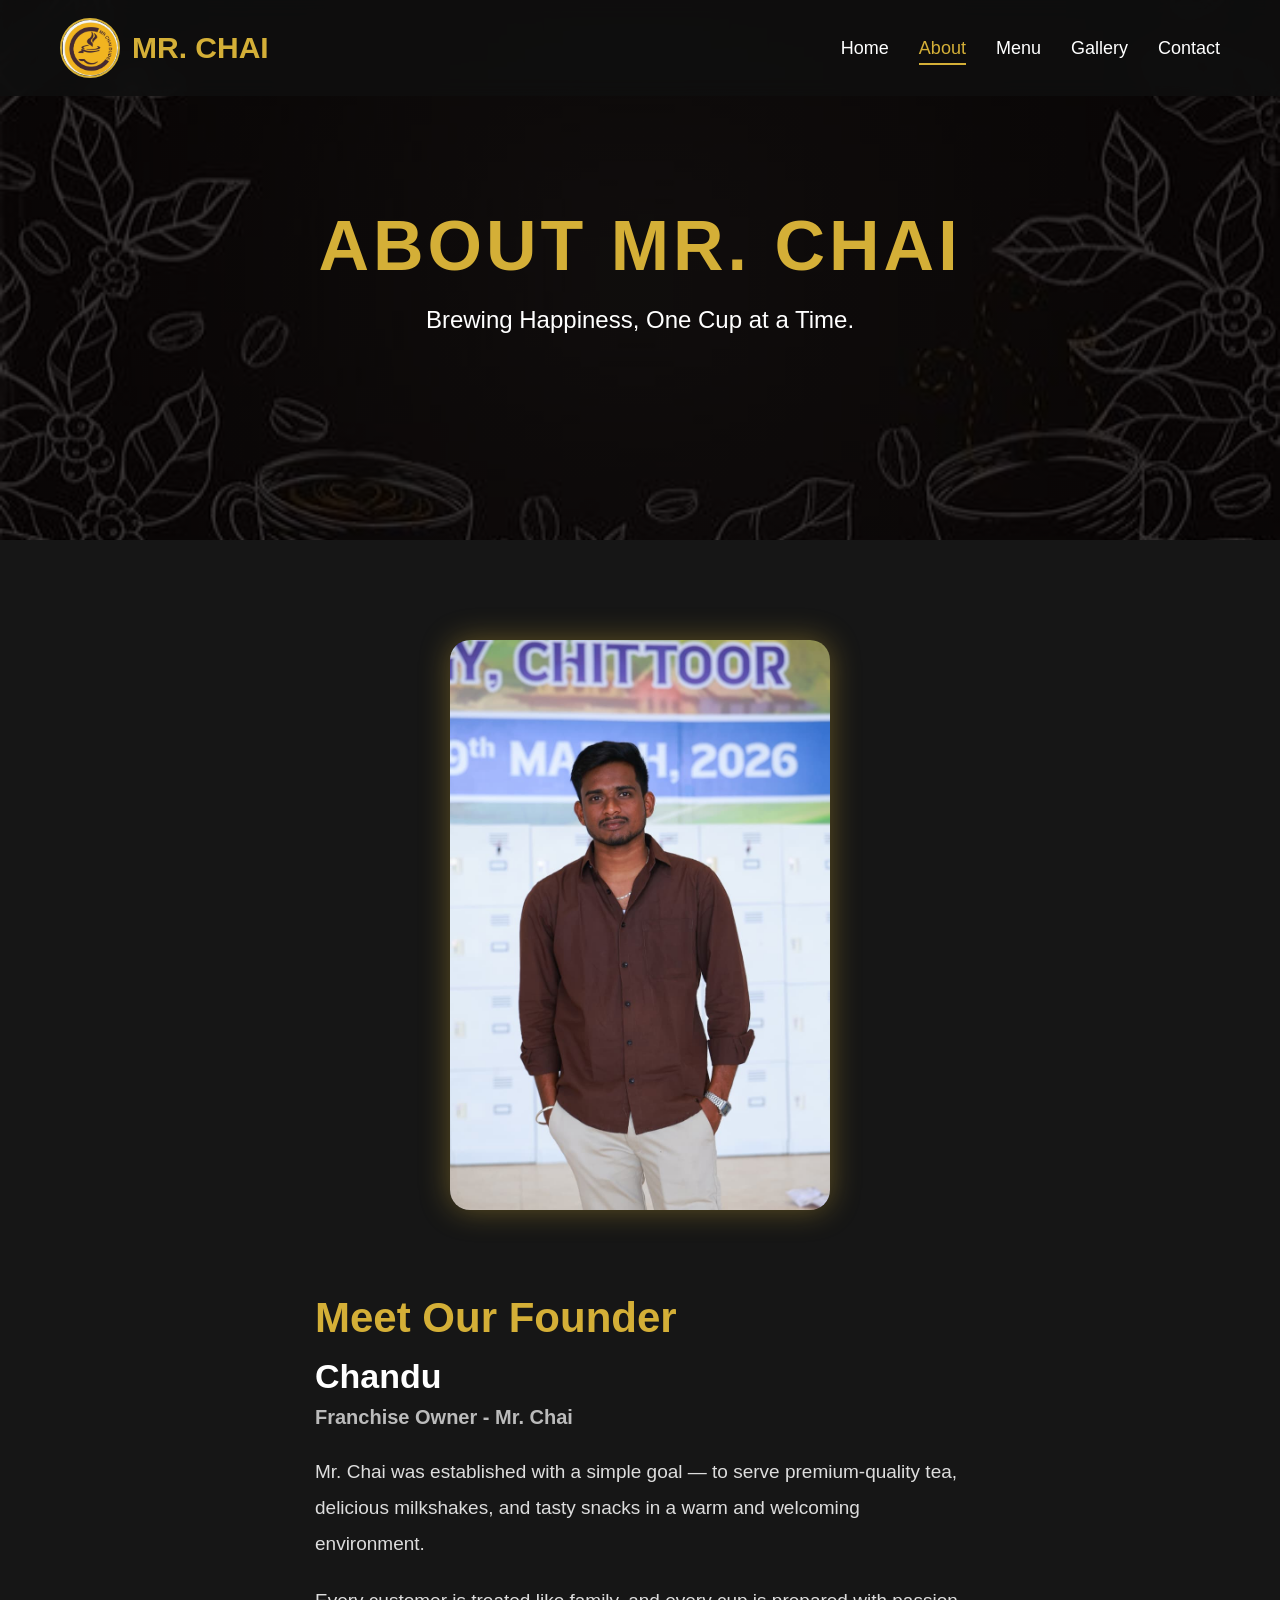
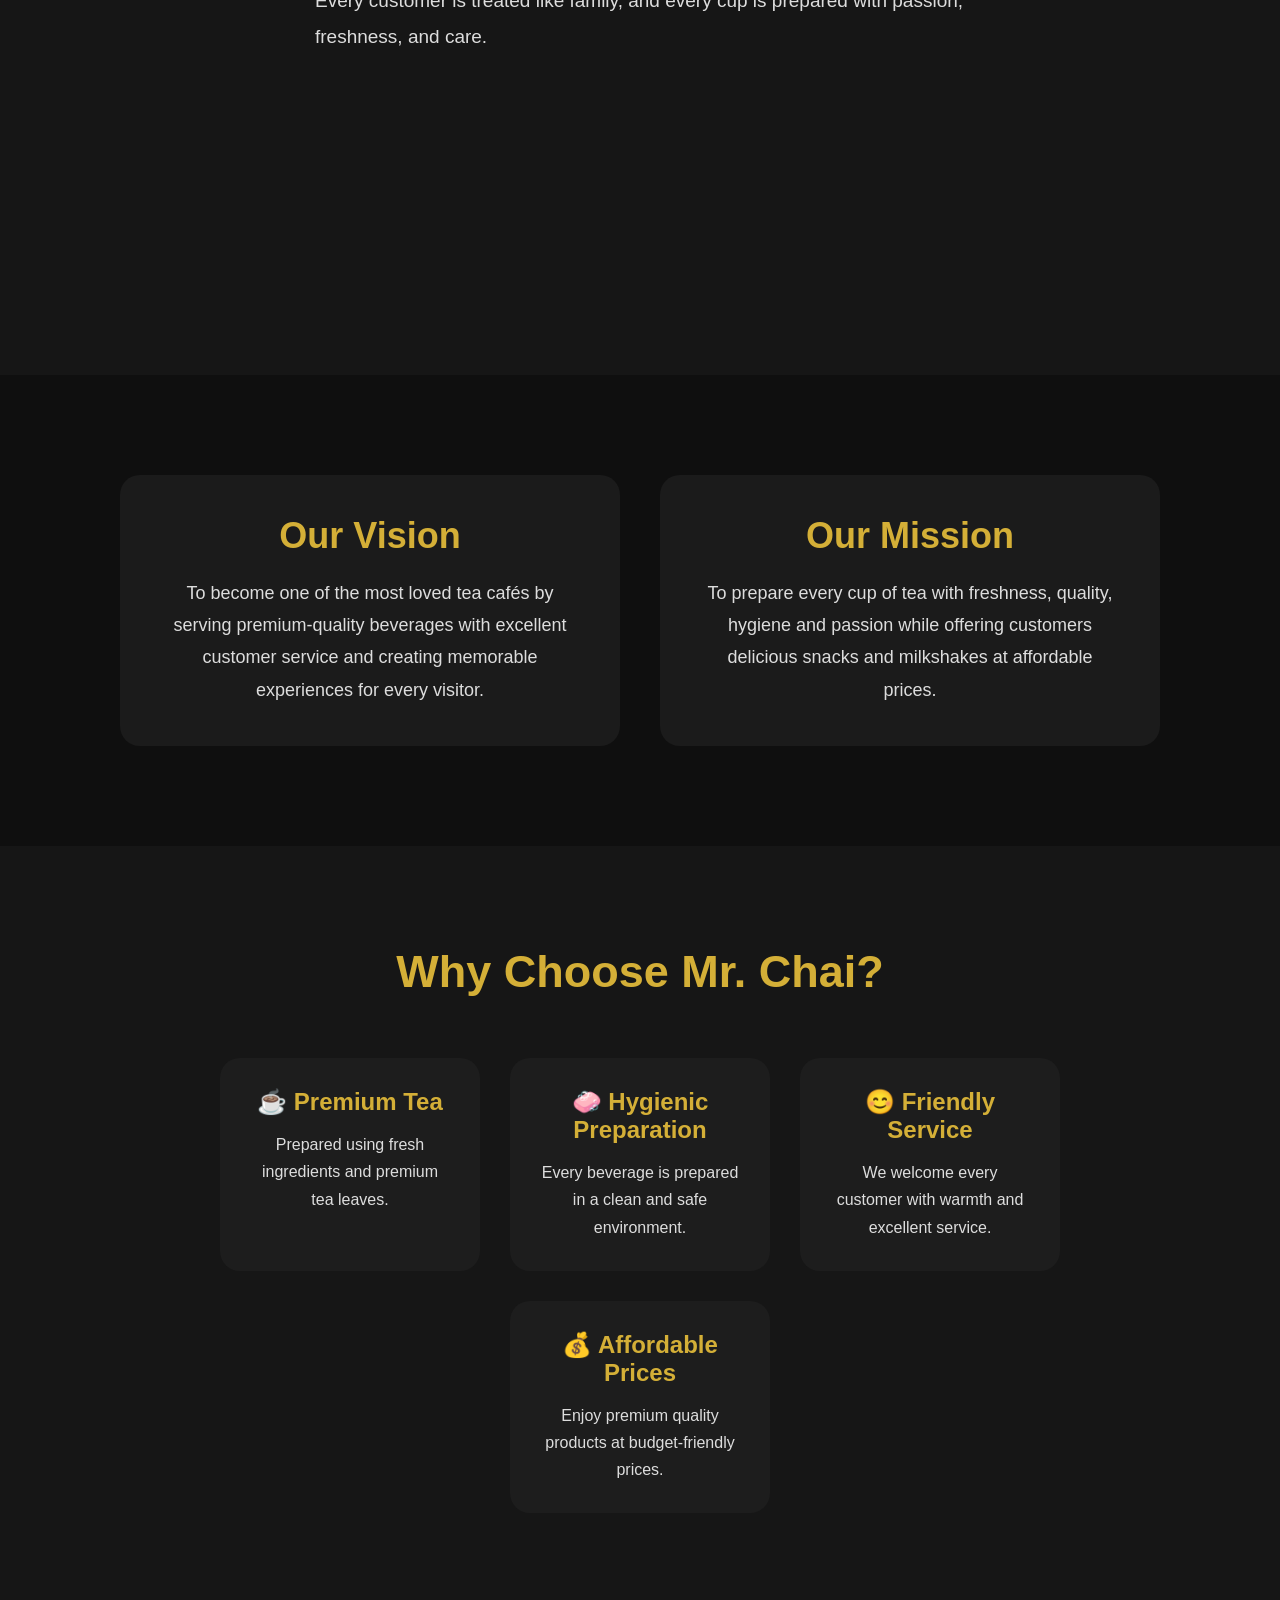
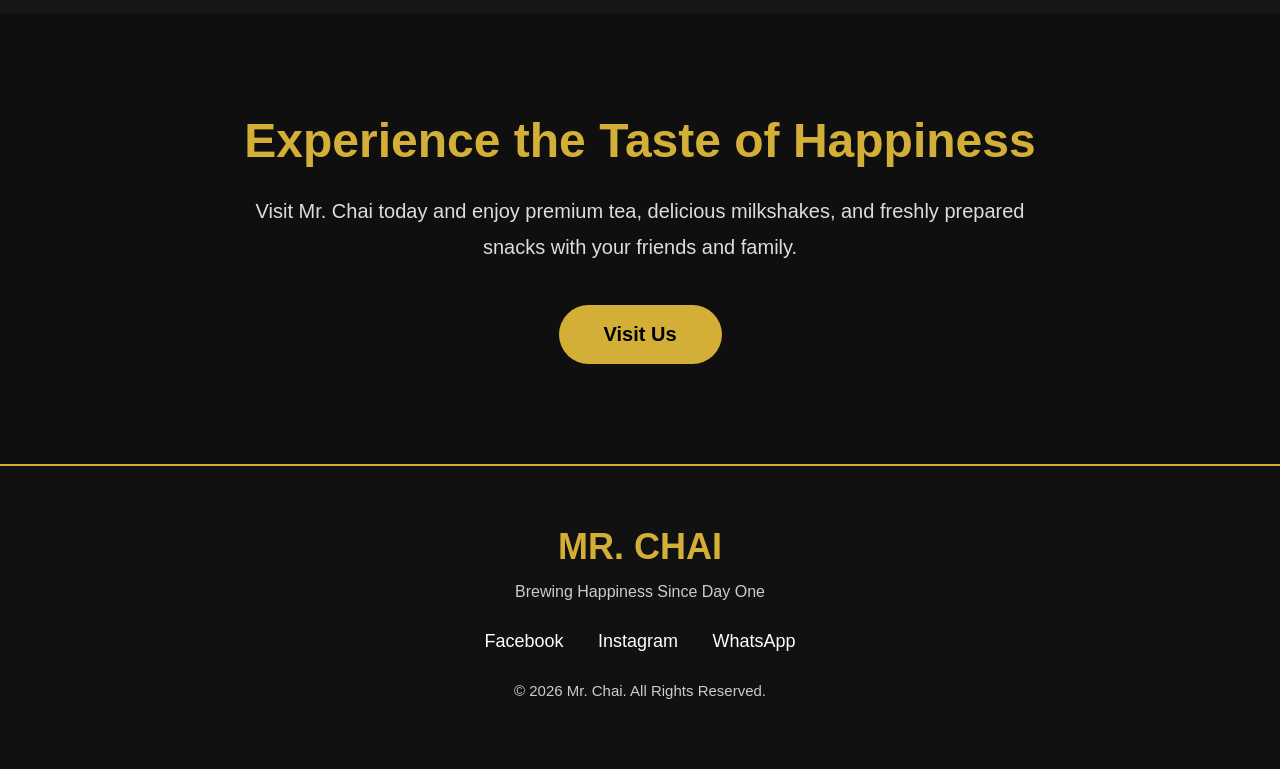
==== about.html @ c076af3a "Updated Mr Chai website" ====
<!DOCTYPE html>
<html lang="en">

<head>

    <!-- ================= META INFORMATION ================= -->

    <meta charset="UTF-8">
    <meta name="viewport" content="width=device-width, initial-scale=1.0">

    <!-- ================= TITLE ================= -->

    <title>About Us | Mr. Chai</title>

    <!-- ================= CSS ================= -->

    <link rel="stylesheet" href="style.css">

</head>

<body>

    <!-- ================= NAVIGATION ================= -->

    <header>

        <nav>

            <div class="logo">

                <img src="images/logo.png" alt="Mr. Chai">

                <span>MR. CHAI</span>

            </div>

            <ul>

                <li><a href="index.html">Home</a></li>

                <li><a href="about.html" class="active">About</a></li>

                <li><a href="menu.html">Menu</a></li>

                <li><a href="gallery.html">Gallery</a></li>

                <li><a href="contact.html">Contact</a></li>

            </ul>

        </nav>

    </header>

    <!-- ================= ABOUT HERO ================= -->

    <section class="about-hero">

        <div class="about-hero-content">

            <h1>ABOUT MR. CHAI</h1>

            <p>
                Brewing Happiness, One Cup at a Time.
            </p>

        </div>

    </section>

    <!-- ================= OWNER STORY ================= -->

    <section class="about-owner">

        <div class="about-owner-image">

            <img src="images/kb.jpeg" alt="Owner">

        </div>

        <div class="about-owner-text">

            <h2>Meet Our Founder</h2>

            <h3>Chandu</h3>

            <h4>Franchise Owner - Mr. Chai</h4>

            <p>

                Mr. Chai was established with a simple goal —
                to serve premium-quality tea, delicious milkshakes,
                and tasty snacks in a warm and welcoming environment.

            </p>

            <p>

                Every customer is treated like family, and every cup
                is prepared with passion, freshness, and care.

            </p>

        </div>

    </section>
    <section class="owner fade-in"></section>
    <!-- ================= VISION & MISSION ================= -->

<section class="vision-mission">

    <div class="vision-card">

        <h2>Our Vision</h2>

        <p>
            To become one of the most loved tea cafés by serving
            premium-quality beverages with excellent customer service
            and creating memorable experiences for every visitor.
        </p>

    </div>

    <div class="mission-card">

        <h2>Our Mission</h2>

        <p>
            To prepare every cup of tea with freshness, quality,
            hygiene and passion while offering customers
            delicious snacks and milkshakes at affordable prices.
        </p>

    </div>

</section>

<!-- ================= WHY CHOOSE US ================= -->

<section class="why-us">

    <h2>Why Choose Mr. Chai?</h2>

    <div class="why-container">

        <div class="why-card">
            <h3>☕ Premium Tea</h3>
            <p>Prepared using fresh ingredients and premium tea leaves.</p>
        </div>

        <div class="why-card">
            <h3>🧼 Hygienic Preparation</h3>
            <p>Every beverage is prepared in a clean and safe environment.</p>
        </div>

        <div class="why-card">
            <h3>😊 Friendly Service</h3>
            <p>We welcome every customer with warmth and excellent service.</p>
        </div>

        <div class="why-card">
            <h3>💰 Affordable Prices</h3>
            <p>Enjoy premium quality products at budget-friendly prices.</p>
        </div>

    </div>

</section>
<!-- ================= CALL TO ACTION ================= -->

<section class="about-cta">

    <h2>Experience the Taste of Happiness</h2>

    <p>
        Visit Mr. Chai today and enjoy premium tea,
        delicious milkshakes, and freshly prepared snacks
        with your friends and family.
    </p>

    <a href="contact.html" class="btn">Visit Us</a>

</section>


<!-- ================= FOOTER ================= -->

<footer class="footer">

    <div class="footer-content">

        <h2>MR. CHAI</h2>

        <p>Brewing Happiness Since Day One</p>

        <div class="social-links">

            <a href="#">Facebook</a>

            <a href="#">Instagram</a>

            <a href="#">WhatsApp</a>

        </div>

        <p class="copyright">

            © 2026 Mr. Chai. All Rights Reserved.

        </p>

    </div>

</footer>
<!-- ================= BACK TO TOP ================= -->

<button id="backToTop" title="Back to Top">
    ↑
</button>
    <!-- ==========================================
                    JAVASCRIPT
    =========================================== -->
    <script src="script.js"></script>

</body>

</html>
---- style.css ----
/*====================================================
                    MR. CHAI WEBSITE
======================================================

Project : Mr. Chai Website
Developer : Rahul
Technology : HTML5 | CSS3 | JavaScript

====================================================*/


/*====================================================
                1. GLOBAL STYLES
====================================================*/

/* Reset Default Browser Styles */

* {
    margin: 0;
    padding: 0;
    box-sizing: border-box;
}

/* Smooth Scrolling */

html {
    scroll-behavior: smooth;
}

/* Body */

body {
    background-color: #0F0F0F;
    font-family: Arial, sans-serif;
    overflow-x: hidden;
}


/*====================================================
                2. LOADING SCREEN
====================================================*/

#loader {
    position: fixed;
    top: 0;
    left: 0;
    width: 100%;
    height: 100vh;
    background: #0F0F0F;
    display: flex;
    justify-content: center;
    align-items: center;
    z-index: 9999;
    transition: opacity 1s ease;
}

.loader-content {
    text-align: center;
}

.loader-content img {
    width: 120px;
    height: 120px;
    border-radius: 50%;
    margin-bottom: 20px;
}

.loader-content h1 {
    color: #D4AF37;
    font-size: 50px;
    letter-spacing: 5px;
}

.loader-content p {
    color: white;
    margin-top: 15px;
    font-size: 20px;
}


/*====================================================
                3. NAVIGATION BAR
====================================================*/

nav {
    position: fixed;
    top: 0;
    left: 0;
    width: 100%;
    padding: 18px 60px;

    display: flex;
    justify-content: space-between;
    align-items: center;

    background: rgba(15, 15, 15, 0.90);
    backdrop-filter: blur(10px);

    z-index: 1000;
}

/* Logo */

.logo {
    display: flex;
    align-items: center;
    gap: 12px;

    color: #D4AF37;
    font-size: 30px;
    font-weight: bold;
}

.logo img {
    width: 60px;
    height: 60px;

    object-fit: cover;
    border-radius: 50%;
    border: 2px solid #D4AF37;
}

/* Navigation Menu */

nav ul {
    display: flex;
    list-style: none;
}

nav ul li {
    margin-left: 30px;
}

nav ul li a {
    color: white;
    text-decoration: none;
    font-size: 18px;
    transition: 0.3s ease;
}

nav ul li a:hover {
    color: #D4AF37;
}


/*====================================================
                4. HERO SECTION
====================================================*/

.hero {
    height: 100vh;
    padding-top: 80px;

    display: flex;
    justify-content: center;
    align-items: center;

    text-align: center;

    background:
        linear-gradient(
            rgba(0, 0, 0, 0.65),
            rgba(0, 0, 0, 0.65)
        ),
        url("images/hero.jpg");

    background-size: cover;
    background-position: center;
    background-repeat: no-repeat;
}

.hero-content h1 {
    color: #D4AF37;
    font-size: 80px;
    letter-spacing: 6px;
    text-shadow: 0 0 15px rgba(212, 175, 55, 0.6);
    margin-bottom: 20px;
}

.hero-content h2 {
    color: white;
    font-size: 35px;
    margin-bottom: 20px;
}

.hero-content p {
    color: #DDDDDD;
    font-size: 22px;
    margin-bottom: 40px;
}

/* Explore Menu Button */

.btn {
    display: inline-block;

    background: #D4AF37;
    color: black;

    padding: 18px 45px;

    text-decoration: none;
    font-size: 20px;
    font-weight: bold;

    border-radius: 40px;

    transition: 0.4s ease;
}

.btn:hover {
    background: white;
    color: black;

    transform: translateY(-5px);

    box-shadow: 0 0 20px #D4AF37;
}


/*====================================================
                5. OWNER SECTION
====================================================*/

.owner {
    display: flex;
    justify-content: center;
    align-items: center;

    gap: 80px;

    padding: 100px 10%;

    background: #161616;
    color: white;

    flex-wrap: wrap;
}

.owner-image img {
    width: 350px;

    border-radius: 20px;

    box-shadow: 0 0 25px rgba(212, 175, 55, 0.40);
}

.owner-text {
    max-width: 600px;
}

.owner-text h2 {
    color: #D4AF37;
    font-size: 40px;
    margin-bottom: 15px;
}

.owner-text h3 {
    font-size: 32px;
    margin-bottom: 10px;
}

.owner-text h4 {
    color: #BBBBBB;
    font-size: 20px;
    margin-bottom: 20px;
}

.owner-text p {
    color: #DDDDDD;

    font-size: 18px;
    line-height: 1.8;

    margin-bottom: 30px;
}

/* Know More Button */

.owner-btn {
    display: inline-block;

    background: #D4AF37;
    color: black;

    padding: 15px 35px;

    text-decoration: none;
    font-weight: bold;

    border-radius: 40px;

    transition: 0.3s ease;
}

.owner-btn:hover {
    background: white;

    transform: translateY(-5px);

    box-shadow: 0 0 20px #D4AF37;
}
/*====================================================
                6. SPECIAL CHAI SECTION
====================================================*/

.menu {
    padding: 100px 8%;
    background: #0F0F0F;
    text-align: center;
}

/* Section Heading */

.section-title {
    color: #D4AF37;
    font-size: 45px;
    margin-bottom: 60px;
}

/* Menu Container */

.menu-container {
    display: flex;
    justify-content: center;
    gap: 40px;
    flex-wrap: wrap;
}

/* Menu Card */

.menu-card {
    width: 320px;
    padding: 30px;

    background: #1B1B1B;
    border-radius: 20px;

    box-shadow: 0 0 15px rgba(0, 0, 0, 0.40);

    transition: 0.4s ease;
}

.menu-card:hover {
    transform: translateY(-10px);
    box-shadow: 0 0 25px rgba(212, 175, 55, 0.50);
}

.menu-card img {
    width: 100%;
    height: 220px;

    object-fit: cover;
    border-radius: 15px;

    margin-bottom: 20px;

    transition: 0.4s ease;
}

.menu-card:hover img {
    transform: scale(1.08);
}

.menu-card h3 {
    color: #D4AF37;
    font-size: 28px;
    margin-bottom: 20px;
}

.menu-card p {
    color: #DDDDDD;
    line-height: 1.7;
    margin-bottom: 20px;
}

.menu-card span {
    display: block;

    color: white;
    font-size: 24px;
    font-weight: bold;

    margin-bottom: 25px;
}

/* Menu Button */

.menu-btn {
    display: inline-block;

    padding: 12px 30px;

    background: #D4AF37;
    color: black;

    text-decoration: none;
    font-weight: bold;

    border-radius: 30px;

    transition: 0.3s ease;
}

.menu-btn:hover {
    background: white;
}


/*====================================================
                7. MILKSHAKES SECTION
====================================================*/

.milkshakes {
    padding: 100px 8%;
    background: #111111;
    text-align: center;
}

/* Milkshake Container */

.milkshake-container {
    display: flex;
    justify-content: center;
    gap: 40px;
    flex-wrap: wrap;

    margin-top: 60px;
}

/* Milkshake Card */

.milkshake-card {
    width: 330px;
    padding: 25px;

    background: #1D1D1D;
    border-radius: 20px;

    transition: 0.4s ease;
}

.milkshake-card:hover {
    transform: translateY(-10px);
    box-shadow: 0 0 25px rgba(212, 175, 55, 0.50);
}

.milkshake-card img {
    width: 100%;
    height: 240px;

    object-fit: cover;
    border-radius: 15px;
}

.milkshake-card h3 {
    color: #D4AF37;
    font-size: 42px;

    margin: 20px 0;
}

.milkshake-card p {
    color: #DDDDDD;
    font-size: 20px;
    line-height: 1.7;
}

.milkshake-card span {
    display: block;

    color: white;
    font-size: 42px;
    font-weight: bold;

    margin: 20px 0;
}

/* Milkshake Button */

.milkshake-btn {
    display: inline-block;

    padding: 15px 40px;

    background: #D4AF37;
    color: black;

    text-decoration: none;
    font-weight: bold;

    border-radius: 35px;

    transition: 0.3s ease;
}

.milkshake-btn:hover {
    background: white;
    transform: scale(1.05);
}


/*====================================================
                8. SNACKS SECTION
====================================================*/

.snacks {
    padding: 100px 8%;
    background: #0F0F0F;
    text-align: center;
}

/* Snack Container */

.snack-container {
    display: flex;
    justify-content: center;
    gap: 40px;
    flex-wrap: wrap;

    margin-top: 60px;
}

/* Snack Card */

.snack-card {
    width: 330px;
    padding: 25px;

    background: #1D1D1D;
    border-radius: 20px;

    transition: 0.4s ease;
}

.snack-card:hover {
    transform: translateY(-10px);
    box-shadow: 0 0 25px rgba(212, 175, 55, 0.50);
}

.snack-card img {
    width: 100%;
    height: 240px;

    object-fit: cover;
    border-radius: 15px;
}

.snack-card h3 {
    color: #D4AF37;
    font-size: 42px;

    margin: 20px 0;
}

.snack-card p {
    color: #DDDDDD;
    font-size: 20px;
    line-height: 1.7;
}

.snack-card span {
    display: block;

    color: white;
    font-size: 42px;
    font-weight: bold;

    margin: 20px 0;
}

/* Snack Button */

.snack-btn {
    display: inline-block;

    padding: 15px 40px;

    background: #D4AF37;
    color: black;

    text-decoration: none;
    font-weight: bold;

    border-radius: 35px;

    transition: 0.3s ease;
}

.snack-btn:hover {
    background: white;
    transform: scale(1.05);
}


/*====================================================
                9. CONTACT SECTION
====================================================*/

.contact {
    padding: 100px 10%;

    background: #161616;
    color: white;

    text-align: center;
}

.contact p {
    margin: 20px 0;
    font-size: 24px;
}


/*====================================================
                10. RESPONSIVE DESIGN
====================================================*/

/* Laptop */

@media (max-width: 1024px) {

}

/* Tablet */

@media (max-width: 768px) {

}

/* Mobile */

@media (max-width: 480px) {

}
/*====================================================
                11. ABOUT PAGE
====================================================*/


/* About Hero */

.about-hero {
    height: 60vh;

    display: flex;
    justify-content: center;
    align-items: center;

    text-align: center;

    background:
        linear-gradient(rgba(0,0,0,0.70), rgba(0,0,0,0.70)),
        url("images/hero.jpg");

    background-size: cover;
    background-position: center;
}

.about-hero-content h1 {
    color: #D4AF37;
    font-size: 70px;
    letter-spacing: 4px;
    margin-bottom: 20px;
}

.about-hero-content p {
    color: white;
    font-size: 24px;
}


/*====================================================
                OWNER STORY
====================================================*/

.about-owner {
    padding: 100px 10%;

    display: flex;
    justify-content: center;
    align-items: center;

    gap: 80px;

    background: #161616;

    flex-wrap: wrap;
}

.about-owner-image img {
    width: 380px;
    border-radius: 20px;
    box-shadow: 0 0 30px rgba(212,175,55,0.4);
}

.about-owner-text {
    max-width: 650px;
}

.about-owner-text h2 {
    color: #D4AF37;
    font-size: 42px;
    margin-bottom: 15px;
}

.about-owner-text h3 {
    color: white;
    font-size: 34px;
    margin-bottom: 10px;
}

.about-owner-text h4 {
    color: #BBBBBB;
    font-size: 20px;
    margin-bottom: 25px;
}

.about-owner-text p {
    color: #DDDDDD;
    font-size: 19px;
    line-height: 1.9;
    margin-bottom: 20px;
}
/*====================================================
                VISION & MISSION
====================================================*/

.vision-mission {
    display: flex;
    justify-content: center;
    gap: 40px;
    flex-wrap: wrap;

    padding: 100px 8%;
    background: #0F0F0F;
}

.vision-card,
.mission-card {
    width: 500px;
    padding: 40px;

    background: #1B1B1B;
    border-radius: 20px;

    text-align: center;

    transition: 0.4s ease;
}

.vision-card:hover,
.mission-card:hover {
    transform: translateY(-10px);
    box-shadow: 0 0 25px rgba(212,175,55,0.5);
}

.vision-card h2,
.mission-card h2 {
    color: #D4AF37;
    font-size: 36px;
    margin-bottom: 20px;
}

.vision-card p,
.mission-card p {
    color: #DDDDDD;
    line-height: 1.8;
    font-size: 18px;
}


/*====================================================
                WHY CHOOSE US
====================================================*/

.why-us {
    padding: 100px 8%;
    background: #161616;
    text-align: center;
}

.why-us h2 {
    color: #D4AF37;
    font-size: 45px;
    margin-bottom: 60px;
}

.why-container {
    display: flex;
    justify-content: center;
    gap: 30px;
    flex-wrap: wrap;
}

.why-card {
    width: 260px;
    padding: 30px;

    background: #1D1D1D;
    border-radius: 20px;

    transition: 0.4s ease;
}

.why-card:hover {
    transform: translateY(-10px);
    box-shadow: 0 0 20px rgba(212,175,55,0.5);
}

.why-card h3 {
    color: #D4AF37;
    font-size: 24px;
    margin-bottom: 15px;
}

.why-card p {
    color: #DDDDDD;
    line-height: 1.7;
}
/*====================================================
                CALL TO ACTION
====================================================*/

.about-cta {
    padding: 100px 10%;
    background: #0F0F0F;
    text-align: center;
}

.about-cta h2 {
    color: #D4AF37;
    font-size: 48px;
    margin-bottom: 25px;
}

.about-cta p {
    color: #DDDDDD;
    font-size: 20px;
    line-height: 1.8;
    max-width: 800px;
    margin: 0 auto 40px;
}


/*====================================================
                    FOOTER
====================================================*/

.footer {
    background: #111111;
    padding: 60px 10%;
    text-align: center;
    border-top: 2px solid #D4AF37;
}

.footer h2 {
    color: #D4AF37;
    font-size: 36px;
    margin-bottom: 15px;
}

.footer p {
    color: #CCCCCC;
    margin: 10px 0;
}

.social-links {
    margin: 30px 0;
}

.social-links a {
    color: white;
    text-decoration: none;
    margin: 0 15px;
    font-size: 18px;
    transition: 0.3s ease;
}

.social-links a:hover {
    color: #D4AF37;
}

.copyright {
    margin-top: 30px;
    font-size: 15px;
    color: #888888;
}


/*====================================================
            ABOUT PAGE RESPONSIVE
====================================================*/

@media (max-width: 768px) {

    .about-hero-content h1 {
        font-size: 48px;
    }

    .about-owner {
        flex-direction: column;
        text-align: center;
    }

    .about-owner-image img {
        width: 280px;
    }

    .vision-card,
    .mission-card,
    .why-card {
        width: 100%;
    }

    .about-cta h2 {
        font-size: 36px;
    }

}
/*====================================================
                    MENU PAGE
====================================================*/

/* Menu Hero */

.menu-hero {
    height: 60vh;

    display: flex;
    justify-content: center;
    align-items: center;

    text-align: center;

    background:
        linear-gradient(rgba(0,0,0,.70), rgba(0,0,0,.70)),
        url("images/hero.jpg");

    background-size: cover;
    background-position: center;
}

.menu-hero-content h1 {
    color: #D4AF37;
    font-size: 70px;
    letter-spacing: 4px;
    margin-bottom: 20px;
}

.menu-hero-content p {
    color: white;
    font-size: 24px;
}


/* Menu Categories */

.menu-category {
    padding: 90px 10%;
    text-align: center;
    background: #161616;
    border-bottom: 1px solid #2c2c2c;
}

.menu-category h2 {
    color: #D4AF37;
    font-size: 42px;
    margin-bottom: 20px;
}

.menu-category p {
    color: #DDDDDD;
    font-size: 20px;
    line-height: 1.8;
}
/*====================================================
                MENU GRID
====================================================*/

.menu-grid {
    display: flex;
    justify-content: center;
    gap: 35px;
    flex-wrap: wrap;
    margin-top: 50px;
}

.menu-item {
    position: relative;
    width: 300px;
    background: #1D1D1D;
    border-radius: 20px;
    padding: 25px;
    transition: 0.4s ease;
    box-shadow: 0 0 15px rgba(0,0,0,0.4);
}

.menu-item:hover {

    transform: translateY(-12px);

    box-shadow:
        0 12px 35px rgba(212,175,55,.45);


}

.menu-item img {
    width: 100%;
    height: 220px;

    object-fit: cover;

    border-radius: 15px;

    transition: transform .4s ease;

    overflow: hidden;
}
.menu-item:hover img {
    transform: scale(1.08);
}

.menu-item h3 {
    color: #D4AF37;
    font-size: 28px;
    margin: 20px 0 10px;
}

.menu-item p {
    color: #DDDDDD;
    line-height: 1.7;
    margin-bottom: 15px;
}

.menu-item span {
    display: block;
    color: white;
    font-size: 24px;
    font-weight: bold;
}
/*====================================================
            MENU BUTTON
====================================================*/

.menu-order-btn {

    display: inline-block;

    margin-top: 20px;

    padding: 12px 30px;

    background: #D4AF37;

    color: black;

    text-decoration: none;

    border-radius: 35px;

    font-weight: bold;

    transition: all .3s ease;

}

.menu-order-btn:hover {

    background: white;

    transform: scale(1.05);

}

/*====================================================
            BEST SELLER BADGE
====================================================*/

.best-seller {

    position: absolute;

    top: 20px;

    right: 20px;

    background: #D4AF37;

    color: black;

    padding: 8px 15px;

    border-radius: 20px;

    font-size: 13px;

    font-weight: bold;

}
/*====================================================
                ACTIVE NAVIGATION
====================================================*/

nav ul li a.active {
    color: #D4AF37;
    border-bottom: 2px solid #D4AF37;
    padding-bottom: 5px;
}
/*====================================================
            MENU PAGE RESPONSIVE
====================================================*/

@media (max-width:768px){

    .menu-grid{

        flex-direction:column;

        align-items:center;

    }

    .menu-item{

        width:90%;

    }

    .menu-hero-content h1{

        font-size:48px;

    }

}
/*====================================================
                13. GALLERY PAGE
====================================================*/

/* Gallery Hero */

.gallery-hero {

    height: 60vh;

    display: flex;
    justify-content: center;
    align-items: center;

    text-align: center;

    background:
        linear-gradient(rgba(0,0,0,.70), rgba(0,0,0,.70)),
        url("images/hero.jpg");

    background-size: cover;
    background-position: center;

}

.gallery-hero-content h1 {

    color: #D4AF37;

    font-size: 70px;

    letter-spacing: 4px;

    margin-bottom: 20px;

}

.gallery-hero-content p {

    color: white;

    font-size: 24px;

}


/* Gallery Section */

.gallery-section{

    padding:90px 8%;

    background:#161616;

    text-align:center;

}

.gallery-section:nth-child(even){

    background:#111;

}

.gallery-section h2{

    color:#D4AF37;

    font-size:42px;

    margin-bottom:50px;

    letter-spacing:2px;

}

.gallery-grid {

    display: grid;

    grid-template-columns: repeat(auto-fit, minmax(280px,1fr));

    gap: 25px;

}

.gallery-grid img{

    width:100%;

    height:260px;

    object-fit:cover;

    border-radius:18px;

    cursor:pointer;

    transition: all .4s ease;

    border:3px solid transparent;

}
.gallery-grid img:hover{

    transform:scale(1.06);

    border-color:#D4AF37;

    box-shadow:0 0 30px rgba(212,175,55,.5);

}


/* Gallery Responsive */

@media (max-width:768px){

    .gallery-hero-content h1{

        font-size:50px;

    }

}
/*====================================================
        GALLERY IMAGE ZOOM
====================================================*/

.gallery-grid img {

    width: 100%;

    height: 250px;

    object-fit: cover;

    border-radius: 18px;

    cursor: pointer;

    transition: all .4s ease;

}

.gallery-grid img:hover {

    transform: scale(1.05);

    box-shadow: 0 0 25px rgba(212,175,55,.45);

}

.gallery-grid img.active {

    transform: scale(1.4);

    z-index: 100;

    position: relative;

    box-shadow: 0 0 35px rgba(212,175,55,.6);

}

/*====================================================
                CONTACT PAGE
====================================================*/

/* Hero */

.contact-hero {

    height: 60vh;

    display: flex;
    justify-content: center;
    align-items: center;

    text-align: center;

    background:
        linear-gradient(rgba(0,0,0,.70), rgba(0,0,0,.70)),
        url("images/hero.jpg");

    background-size: cover;
    background-position: center;

}

.contact-hero h1 {

    color: #D4AF37;
    font-size: 70px;
    margin-bottom: 20px;

}

.contact-hero p {

    color: white;
    font-size: 24px;

}

/* Contact Info */

.contact-info {

    padding: 100px 8%;

    display: flex;
    justify-content: center;
    gap: 30px;
    flex-wrap: wrap;

    background: #161616;

}

.info-card {

    width: 260px;

    background: #1D1D1D;

    padding: 30px;

    border-radius: 20px;

    text-align: center;

    transition: all .3s ease;

}

.info-card:hover {

    transform: translateY(-10px);

    box-shadow: 0 0 20px rgba(212,175,55,.5);

}

.info-card h3 {

    color: #D4AF37;

    margin-bottom: 20px;

}

.info-card p {

    color: #DDDDDD;

}

/* Contact Form */

.contact-form-section {

    padding: 100px 10%;

    background: #111;

    text-align: center;

}

.contact-form-section h2 {

    color: #D4AF37;

    margin-bottom: 40px;

    font-size: 40px;

}

.contact-form {

    max-width: 700px;

    margin: auto;

}

.contact-form input,
.contact-form textarea {

    width: 100%;

    padding: 18px;

    margin-bottom: 20px;

    border: none;

    border-radius: 10px;

    background: #222;

    color: white;

    font-size: 18px;

}

.contact-form button {

    padding: 15px 35px;

    background: #D4AF37;

    border: none;

    border-radius: 35px;

    cursor: pointer;

    font-size: 18px;

    font-weight: bold;

}

.contact-form button:hover {

    background: white;

}

/* Google Map */

.map-section {

    padding: 100px 10%;

    background: #161616;

    text-align: center;

}

.map-section h2 {

    color: #D4AF37;

    margin-bottom: 40px;

}

.map-placeholder {

    height: 400px;

    display: flex;

    justify-content: center;

    align-items: center;

    border: 2px dashed #D4AF37;

    color: white;

    border-radius: 20px;

}

/* WhatsApp */

.whatsapp-section {

    padding: 60px;

    background: #111;

    text-align: center;

}

.whatsapp-btn {

    display: inline-block;

    padding: 18px 45px;

    background: #25D366;

    color: white;

    text-decoration: none;

    border-radius: 40px;

    font-size: 20px;

    font-weight: bold;

}

.whatsapp-btn:hover {

    background: #1EBE5D;

}
.map-section iframe{

    box-shadow:0 0 20px rgba(212,175,55,.4);

}
.info-card a{

    color:white;

    text-decoration:none;

   transition: all .3s ease;

}

.info-card a:hover{

    color:#D4AF37;

}
/*====================================================
                BACK TO TOP BUTTON
====================================================*/

#backToTop {

    position: fixed;

    bottom: 30px;

    right: 30px;

    width: 55px;

    height: 55px;

    border: none;

    border-radius: 50%;

    background: #D4AF37;

    color: black;

    font-size: 24px;

    font-weight: bold;

    cursor: pointer;

    display: none;

    z-index: 999;

    transition: .3s ease;

}

#backToTop:hover {

    transform: scale(1.1);

    background: white;

}
/*====================================================
            STICKY NAVIGATION SHADOW
====================================================*/

nav {

    transition: box-shadow .3s ease;

}

nav.scrolled {

    box-shadow: 0 4px 20px rgba(0,0,0,.5);

}
/*====================================================
                FADE IN EFFECT
====================================================*/

.fade-in {

    opacity: 0;

    transform: translateY(40px);

    transition: all .8s ease;

}

.fade-in.show {

    opacity: 1;

    transform: translateY(0);

}
/*====================================================
                IMAGE MODAL
====================================================*/

/*====================================================
                IMAGE MODAL
====================================================*/

.image-modal{

    position:fixed;

    top:0;
    left:0;

    width:100%;
    height:100%;

    display:none;

    justify-content:center;
    align-items:center;

    background:rgba(0,0,0,.85);

    backdrop-filter:blur(8px);
    -webkit-backdrop-filter:blur(8px);

    z-index:9999;

    overflow:hidden;

}

/*====================================================
                MODAL IMAGE
====================================================*/

.modal-image{

    max-width:90%;

    max-height:90vh;

    width:auto;

    height:auto;

    object-fit:contain;

    border:4px solid #D4AF37;

    border-radius:18px;

    box-shadow:0 0 35px rgba(212,175,55,.6);

    background:white;

}

/*====================================================
                CLOSE BUTTON
====================================================*/

.close-modal{

    position:absolute;

    top:20px;

    right:30px;

    font-size:45px;

    color:white;

    cursor:pointer;

    transition:.3s;

    z-index:10001;

}

.close-modal:hover{

    color:#D4AF37;

    transform:scale(1.2);

}/*====================================================
                MODAL ANIMATION
====================================================*/

@keyframes fadeIn{

    from{

        opacity:0;

    }

    to{

        opacity:1;

    }

}

@keyframes zoomIn{

    from{

        transform:scale(.7);

        opacity:0;

    }

    to{

        transform:scale(1);

        opacity:1;

    }

}
body.modal-open{

    overflow:hidden;

}
/*====================================================
            MODAL NAVIGATION BUTTONS
====================================================*/

.prev-image,
.next-image{

    position:absolute;

    top:50%;

    transform:translateY(-50%);

    color:white;

    font-size:55px;

    cursor:pointer;

    padding:20px;

    user-select:none;

    transition:.3s;

}

.prev-image{

    left:40px;

}

.next-image{

    right:40px;

}

.prev-image:hover,
.next-image:hover{

    color:#D4AF37;

    transform:translateY(-50%) scale(1.2);

}
/*====================================================
            RESPONSIVE LIGHTBOX
====================================================*/

@media(max-width:768px){

    .modal-image{

        width:95%;

        max-height:75vh;

    }

    .close-modal{

        top:15px;

        right:20px;

        font-size:35px;

    }

    .prev-image{

        left:10px;

        font-size:35px;

    }

    .next-image{

        right:10px;

        font-size:35px;

    }

}
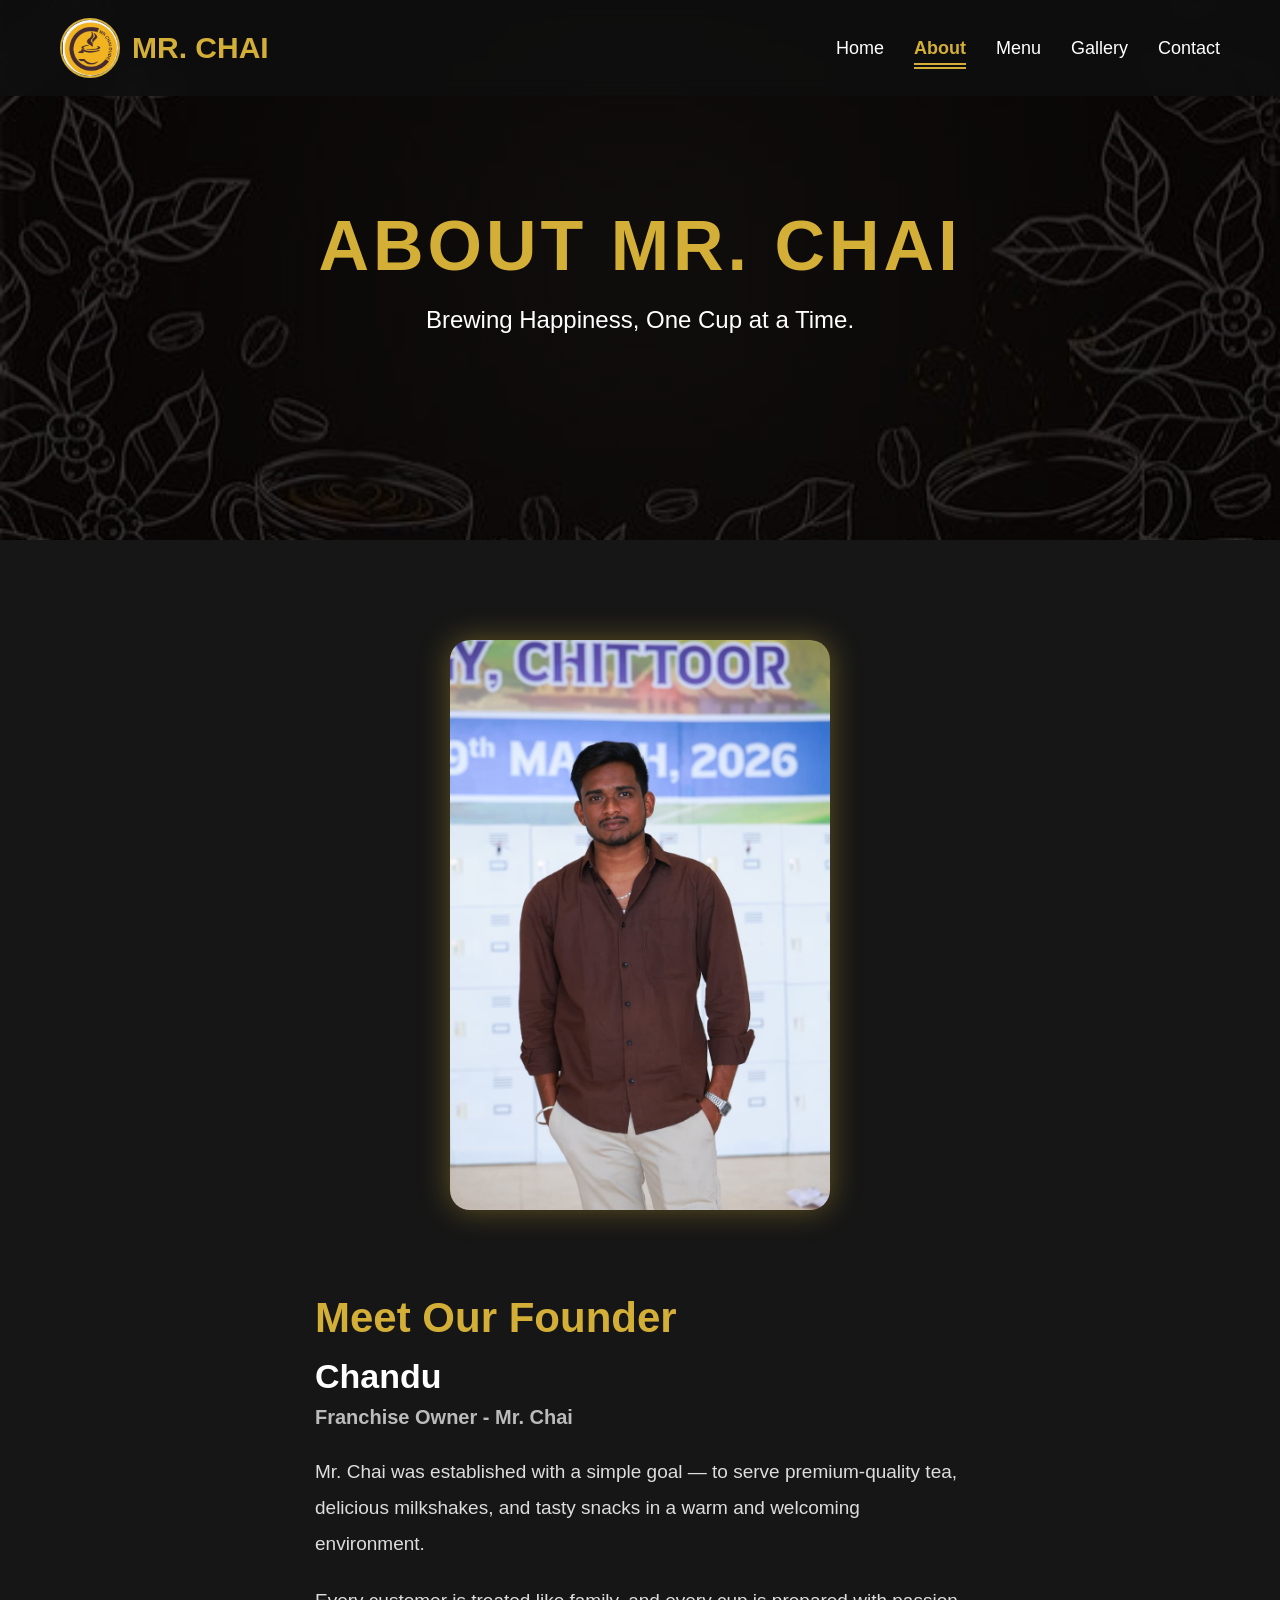
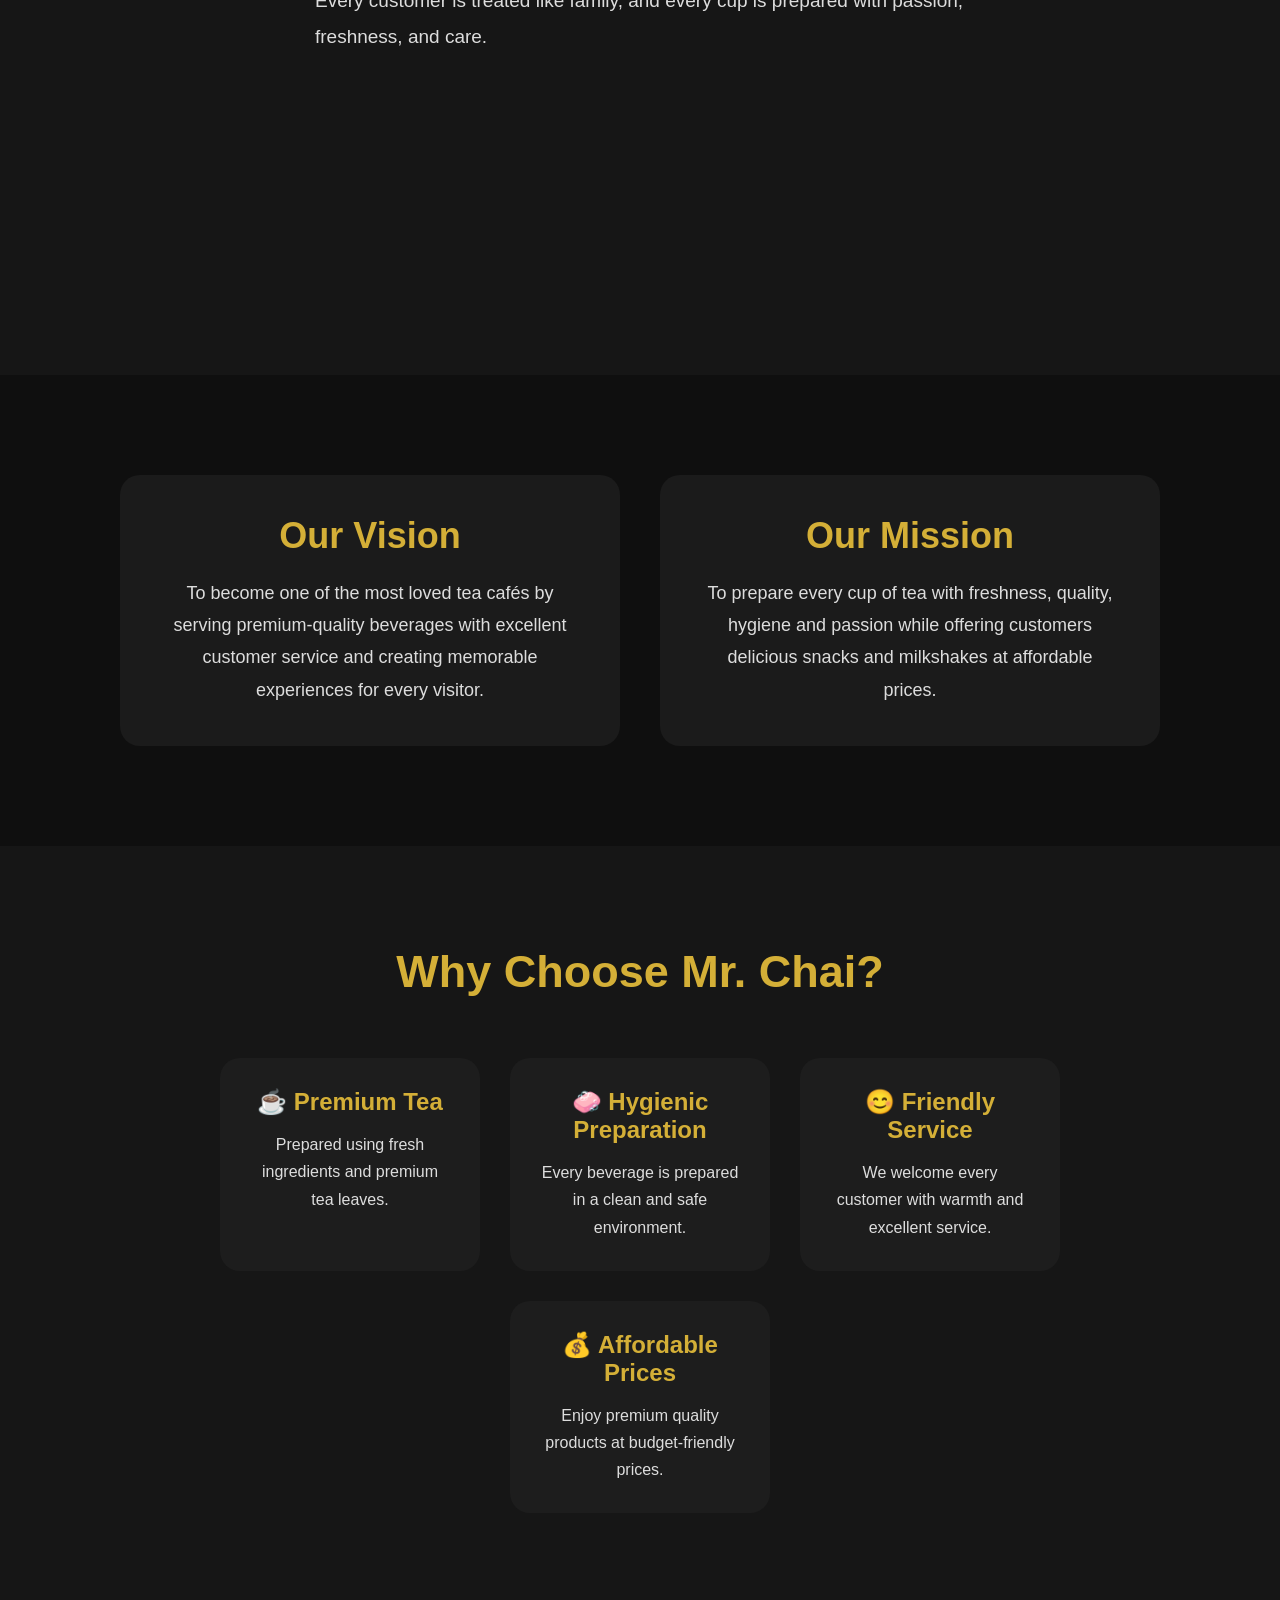
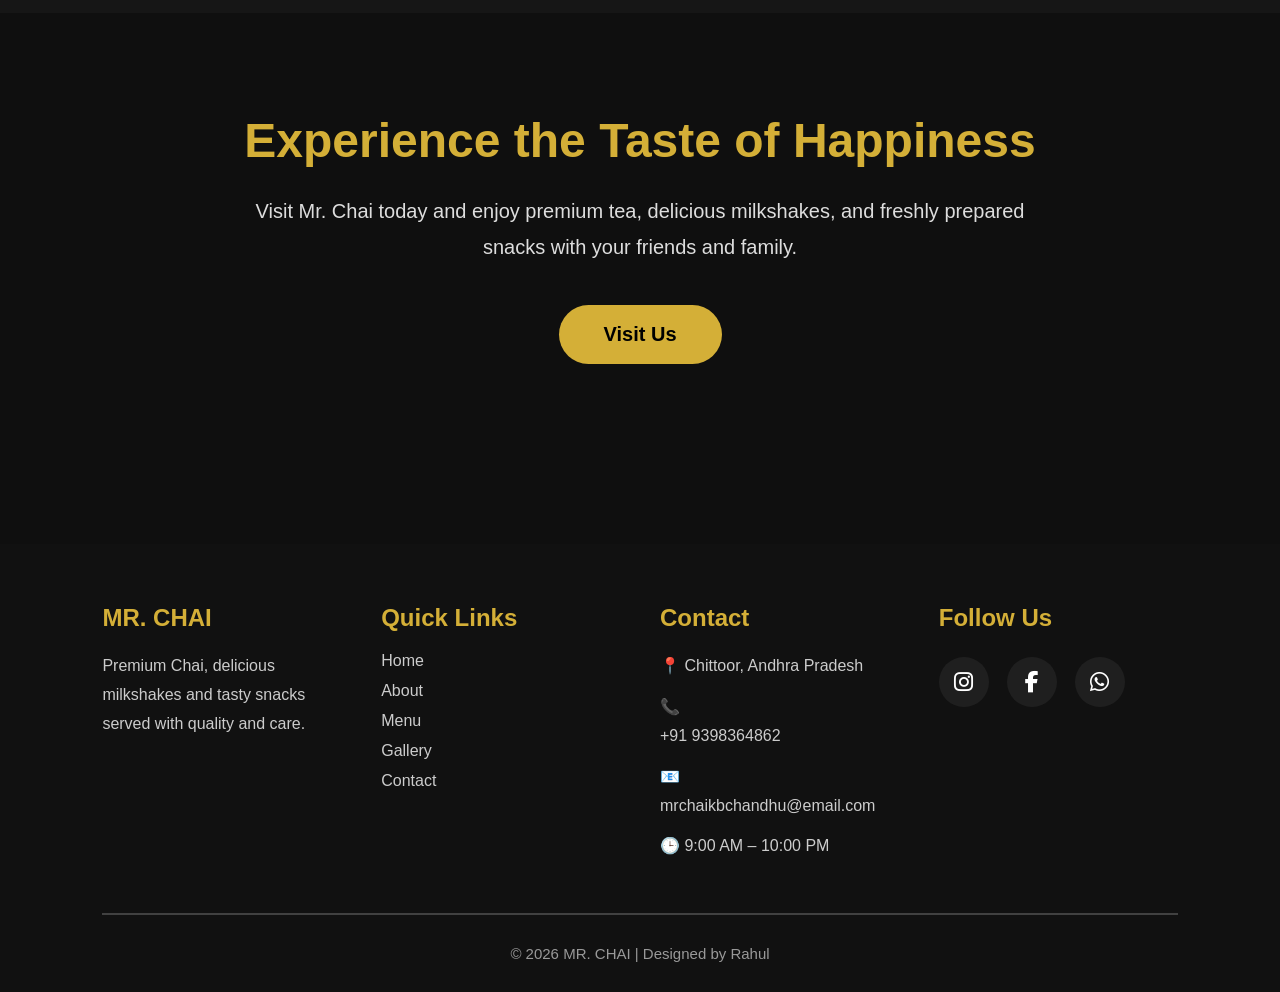
==== commit 37953139: "Updated website with latest changes" ====
--- a/about.html
+++ b/about.html
@@ -13,8 +13,9 @@
     <title>About Us | Mr. Chai</title>
 
     <!-- ================= CSS ================= -->
-
-    <link rel="stylesheet" href="style.css">
+     <link rel="stylesheet" href="style.css">
+
+    <link rel="stylesheet" href="https://cdnjs.cloudflare.com/ajax/libs/font-awesome/6.7.2/css/all.min.css">
 
 </head>
 
@@ -183,33 +184,104 @@
 </section>
 
 
-<!-- ================= FOOTER ================= -->
-
-<footer class="footer">
-
-    <div class="footer-content">
-
-        <h2>MR. CHAI</h2>
-
-        <p>Brewing Happiness Since Day One</p>
-
-        <div class="social-links">
-
-            <a href="#">Facebook</a>
-
-            <a href="#">Instagram</a>
-
-            <a href="#">WhatsApp</a>
-
-        </div>
-
-        <p class="copyright">
-
-            © 2026 Mr. Chai. All Rights Reserved.
-
-        </p>
-
-    </div>
+<!-- ==========================================
+                PROFESSIONAL FOOTER
+========================================== -->
+
+<footer>
+
+    <div class="footer-grid">
+
+        <!-- Column 1 -->
+
+        <div class="footer-box">
+
+            <h3>MR. CHAI</h3>
+
+            <p>
+                Premium Chai, delicious milkshakes and tasty snacks
+                served with quality and care.
+            </p>
+
+        </div>
+
+        <!-- Column 2 -->
+
+        <div class="footer-box">
+
+            <h3>Quick Links</h3>
+
+            <a href="index.html">Home</a>
+
+            <a href="about.html">About</a>
+
+            <a href="menu.html">Menu</a>
+
+            <a href="gallery.html">Gallery</a>
+
+            <a href="contact.html">Contact</a>
+
+        </div>
+
+        <!-- Column 3 -->
+
+        <div class="footer-box">
+
+            <h3>Contact</h3>
+
+            <p>📍 Chittoor, Andhra Pradesh</p>
+
+            <p>
+                📞
+                <a href="tel:+919398364862">
+                    +91 9398364862
+                </a>
+            </p>
+
+            <p>
+                📧
+                <a href="mailto:mrchaikbchandhu@email.com">
+                    mrchaikbchandhu@email.com
+                </a>
+            </p>
+
+            <p>🕒 9:00 AM – 10:00 PM</p>
+
+        </div>
+
+        <!-- Column 4 -->
+
+        <div class="footer-box">
+
+            <h3>Follow Us</h3>
+
+            <div class="footer-social">
+
+                <a href="https://www.instagram.com/" target="_blank">
+                    <i class="fab fa-instagram"></i>
+                </a>
+
+                <a href="https://www.facebook.com/" target="_blank">
+                    <i class="fab fa-facebook-f"></i>
+                </a>
+
+                <a href="https://wa.me/919398364862" target="_blank">
+                    <i class="fab fa-whatsapp"></i>
+                </a>
+
+            </div>
+
+        </div>
+
+    </div>
+
+    <hr>
+
+    <p class="copyright">
+
+        © 2026 MR. CHAI | Designed by Rahul
+
+    </p>
 
 </footer>
 <!-- ================= BACK TO TOP ================= -->
--- a/style.css
+++ b/style.css
@@ -1280,11 +1280,11 @@
 
 }
 
-.gallery-grid img:hover {
-
-    transform: scale(1.05);
-
-    box-shadow: 0 0 25px rgba(212,175,55,.45);
+.gallery-grid img:hover{
+
+    transform:scale(1.06);
+
+    box-shadow:0 15px 35px rgba(212,175,55,.45);
 
 }
 
@@ -1633,7 +1633,13 @@
 
     transform: translateY(40px);
 
-    transition: all .8s ease;
+    transition:
+transform .45s ease,
+opacity .35s ease,
+width .45s ease,
+height .45s ease,
+left .45s ease,
+top .45s ease;
 
 }
 
@@ -1644,181 +1650,184 @@
     transform: translateY(0);
 
 }
-/*====================================================
-                IMAGE MODAL
-====================================================*/
-
-/*====================================================
-                IMAGE MODAL
-====================================================*/
+/* ==========================================
+        PROFESSIONAL IMAGE LIGHTBOX
+========================================== */
 
 .image-modal{
-
     position:fixed;
-
-    top:0;
-    left:0;
-
-    width:100%;
-    height:100%;
-
+    inset:0;
     display:none;
-
     justify-content:center;
     align-items:center;
-
-    background:rgba(0,0,0,.85);
-
+    background:rgba(0,0,0,.75);
     backdrop-filter:blur(8px);
-    -webkit-backdrop-filter:blur(8px);
-
     z-index:9999;
-
     overflow:hidden;
-
-}
-
-/*====================================================
-                MODAL IMAGE
-====================================================*/
+}
+
+.image-modal.active{
+    display:flex;
+}
 
 .modal-image{
-
-    max-width:90%;
-
-    max-height:90vh;
-
+    position:fixed;
+    max-width:85%;
+    max-height:85vh;
     width:auto;
-
     height:auto;
-
     object-fit:contain;
-
     border:4px solid #D4AF37;
-
     border-radius:18px;
-
-    box-shadow:0 0 35px rgba(212,175,55,.6);
-
-    background:white;
-
-}
-
-/*====================================================
-                CLOSE BUTTON
-====================================================*/
+    box-shadow:0 0 40px rgba(212,175,55,.6);
+    transition:all .45s ease;
+    cursor:default;
+}
 
 .close-modal{
-
-    position:absolute;
-
-    top:20px;
-
-    right:30px;
-
-    font-size:45px;
-
-    color:white;
-
+    position:fixed;
+    top:25px;
+    right:35px;
+    width:55px;
+    height:55px;
+    display:flex;
+    justify-content:center;
+    align-items:center;
+    font-size:42px;
+    color:#fff;
     cursor:pointer;
-
+    z-index:10001;
     transition:.3s;
-
-    z-index:10001;
-
 }
 
 .close-modal:hover{
-
     color:#D4AF37;
-
-    transform:scale(1.2);
-
-}/*====================================================
-                MODAL ANIMATION
-====================================================*/
-
-@keyframes fadeIn{
-
-    from{
-
-        opacity:0;
-
-    }
-
-    to{
-
-        opacity:1;
-
-    }
-
-}
-
-@keyframes zoomIn{
-
-    from{
-
-        transform:scale(.7);
-
-        opacity:0;
-
-    }
-
-    to{
-
-        transform:scale(1);
-
-        opacity:1;
-
-    }
-
-}
-body.modal-open{
-
-    overflow:hidden;
-
-}
-/*====================================================
-            MODAL NAVIGATION BUTTONS
-====================================================*/
+    transform:rotate(90deg) scale(1.15);
+}
+
+/* Previous & Next Buttons */
 
 .prev-image,
 .next-image{
-
-    position:absolute;
-
+    position:fixed;
     top:50%;
-
     transform:translateY(-50%);
-
+    width:60px;
+    height:60px;
+    border:none;
+    border-radius:50%;
+    background:rgba(255,255,255,.15);
     color:white;
-
-    font-size:55px;
-
+    font-size:36px;
     cursor:pointer;
-
-    padding:20px;
-
-    user-select:none;
-
     transition:.3s;
-
+    z-index:10001;
 }
 
 .prev-image{
-
-    left:40px;
-
+    left:30px;
 }
 
 .next-image{
-
-    right:40px;
-
+    right:30px;
 }
 
 .prev-image:hover,
 .next-image:hover{
+    background:#D4AF37;
+    color:black;
+    transform:translateY(-50%) scale(1.1);
+}
+
+/* Prevent page scrolling while popup is open */
+
+body.modal-open{
+    overflow:hidden;
+}
+/*====================================================
+                MODAL ANIMATION
+====================================================*/
+
+@keyframes fadeIn{
+
+    from{
+
+        opacity:0;
+
+    }
+
+    to{
+
+        opacity:1;
+
+    }
+
+}
+
+@keyframes zoomIn{
+
+    from{
+
+        transform:scale(.7);
+
+        opacity:0;
+
+    }
+
+    to{
+
+        transform:scale(1);
+
+        opacity:1;
+
+    }
+
+}
+body.modal-open{
+    overflow-y: auto;
+}
+
+/*====================================================
+            MODAL NAVIGATION BUTTONS
+====================================================*/
+
+.prev-image,
+.next-image{
+
+    position:absolute;
+
+    top:50%;
+
+    transform:translateY(-50%);
+
+    color:white;
+
+    font-size:55px;
+
+    cursor:pointer;
+
+    padding:20px;
+
+    user-select:none;
+
+    transition:.3s;
+
+}
+
+.prev-image{
+
+    left:40px;
+
+}
+
+.next-image{
+
+    right:40px;
+
+}
+
+.prev-image:hover,
+.next-image:hover{
 
     color:#D4AF37;
 
@@ -1865,4 +1874,631 @@
 
     }
 
+}
+/*=========================================
+            LOADING SPINNER
+=========================================*/
+
+.loading-spinner{
+
+    width:60px;
+
+    height:60px;
+
+    border:5px solid rgba(255,255,255,.2);
+
+    border-top:5px solid #D4AF37;
+
+    border-radius:50%;
+
+    animation:spin 1s linear infinite;
+
+    position:absolute;
+
+    display:none;
+
+}
+
+@keyframes spin{
+
+    from{
+
+        transform:rotate(0deg);
+
+    }
+
+    to{
+
+        transform:rotate(360deg);
+
+    }
+
+}
+/*=========================================
+        MOBILE NAVIGATION
+=========================================*/
+
+.menu-toggle{
+
+    display:none;
+
+    font-size:35px;
+
+    color:#D4AF37;
+
+    cursor:pointer;
+
+    transition:transform .3s ease;
+
+}
+
+@media (max-width:768px){
+
+    .menu-toggle{
+        display:block;
+    }
+
+    nav{
+        padding:18px 25px;
+    }
+
+    nav ul{
+
+        position:absolute;
+
+        top:100%;
+
+        left:0;
+
+        width:100%;
+
+        background:rgba(15,15,15,.95);
+
+        backdrop-filter:blur(12px);
+
+        flex-direction:column;
+
+        align-items:center;
+
+        overflow:hidden;
+
+        max-height:0;
+
+        transition:max-height .4s ease;
+
+    }
+
+   
+    nav ul li{
+
+        margin:18px 0;
+
+    }
+
+    nav ul li a{
+
+        font-size:20px;
+
+    }
+
+}
+/*=========================================
+        NAVIGATION LINKS
+=========================================*/
+
+nav ul li a{
+
+    position:relative;
+
+    color:white;
+
+    text-decoration:none;
+
+    font-size:18px;
+
+    transition:all .3s ease;
+
+}
+
+nav ul li a:hover{
+
+    color:#D4AF37;
+
+}
+
+nav ul li a.active{
+
+    color:#D4AF37;
+
+    font-weight:bold;
+
+}
+
+/*=========================================
+        UNDERLINE ANIMATION
+=========================================*/
+
+nav ul li a::after{
+
+    content:"";
+
+    position:absolute;
+
+    left:0;
+
+    bottom:-6px;
+
+    width:0;
+
+    height:2px;
+
+    background:#D4AF37;
+
+    transition:width .3s ease;
+
+}
+
+nav ul li a:hover::after,
+
+nav ul li a.active::after{
+
+    width:100%;
+
+}
+/*=========================================
+        NAVIGATION SCROLL EFFECT
+=========================================*/
+
+nav{
+
+    transition:all .3s ease;
+
+}
+
+nav.scrolled{
+
+    padding:12px 60px;
+
+    background:rgba(15,15,15,.96);
+
+    box-shadow:0 8px 25px rgba(0,0,0,.4);
+
+}
+/*=========================================
+        LOGO ANIMATION
+=========================================*/
+
+.logo{
+
+    transition:transform .3s ease;
+
+}
+
+.logo:hover{
+
+    transform:scale(1.05);
+
+}
+
+.logo img{
+
+    transition:transform .4s ease;
+
+}
+
+.logo:hover img{
+
+    transform:rotate(8deg);
+
+}
+/*====================================================
+            FLOATING WHATSAPP BUTTON
+====================================================*/
+
+.whatsapp-float{
+
+    position:fixed;
+
+    bottom:25px;
+
+    right:25px;
+
+    width:65px;
+
+    height:65px;
+
+    background:#25D366;
+
+    border-radius:50%;
+
+    display:flex;
+
+    justify-content:center;
+
+    align-items:center;
+
+    box-shadow:0 8px 25px rgba(0,0,0,.3);
+
+    z-index:999;
+
+    transition:all .3s ease;
+
+}
+
+.whatsapp-float img{
+
+    width:36px;
+
+    height:36px;
+
+}
+
+.whatsapp-float:hover{
+
+    transform:scale(1.15);
+
+    box-shadow:0 0 25px rgba(37,211,102,.7);
+
+}
+/*====================================================
+            WHATSAPP PULSE
+====================================================*/
+
+@keyframes whatsappPulse{
+
+    0%{
+
+        box-shadow:0 0 0 0 rgba(37,211,102,.7);
+
+    }
+
+    70%{
+
+        box-shadow:0 0 0 18px rgba(37,211,102,0);
+
+    }
+
+    100%{
+
+        box-shadow:0 0 0 0 rgba(37,211,102,0);
+
+    }
+
+}
+
+.whatsapp-float{
+
+    animation:whatsappPulse 2s infinite;
+
+}
+/*=========================================
+            PROFESSIONAL FOOTER
+=========================================*/
+
+footer{
+
+    background:#111;
+
+    color:white;
+
+    padding:60px 8% 30px;
+
+    margin-top:80px;
+
+}
+
+.footer-grid{
+
+    display:grid;
+
+    grid-template-columns:repeat(4,1fr);
+
+    gap:40px;
+
+}
+
+.footer-box h3{
+
+    color:#D4AF37;
+
+    margin-bottom:20px;
+
+    font-size:24px;
+
+}
+
+.footer-box p{
+
+    color:#ccc;
+
+    line-height:1.8;
+
+    margin-bottom:12px;
+
+}
+
+.footer-box a{
+
+    display:block;
+
+    color:#ccc;
+
+    text-decoration:none;
+
+    margin-bottom:12px;
+
+    transition:.3s;
+
+}
+
+.footer-box a:hover{
+
+    color:#D4AF37;
+
+    padding-left:8px;
+
+}
+
+.footer-social{
+
+    display:flex;
+
+    gap:18px;
+
+    margin-top:25px;
+
+}
+
+.footer-social a{
+
+    width:50px;
+
+    height:50px;
+
+    display:flex;
+
+    justify-content:center;
+
+    align-items:center;
+
+    background:#1f1f1f;
+
+    color:white;
+
+    border-radius:50%;
+
+    text-decoration:none;
+
+    font-size:22px;
+
+    transition:.35s ease;
+
+}
+
+.footer-social a:hover{
+
+    background:#D4AF37;
+
+    color:black;
+
+    transform:translateY(-6px) scale(1.08);
+
+}
+
+footer hr{
+
+    margin:40px 0 20px;
+
+    border:.5px solid rgba(255,255,255,.2);
+
+}
+
+.copyright{
+
+    text-align:center;
+
+    color:#999;
+
+}
+
+/*=========================================
+        RESPONSIVE FOOTER
+=========================================*/
+
+@media(max-width:900px){
+
+    .footer-grid{
+
+        grid-template-columns:1fr 1fr;
+
+    }
+
+}
+
+@media(max-width:600px){
+
+    .footer-grid{
+
+        grid-template-columns:1fr;
+
+        text-align:center;
+
+    }
+
+    .footer-social{
+
+        justify-content:center;
+
+    }
+
+}
+/*=========================================
+            CONTACT PAGE
+=========================================*/
+
+.contact-page{
+
+    padding:120px 8% 80px;
+
+    background:#161616;
+
+    color:white;
+
+}
+
+.contact-page h1{
+
+    text-align:center;
+
+    font-size:50px;
+
+    color:#D4AF37;
+
+    margin-bottom:20px;
+
+}
+
+.contact-subtitle{
+
+    text-align:center;
+
+    color:#ccc;
+
+    margin-bottom:60px;
+
+    font-size:20px;
+
+}
+
+.contact-container{
+
+    display:grid;
+
+    grid-template-columns:1fr 1fr;
+
+    gap:60px;
+
+}
+
+.contact-info{
+
+    background:#1d1d1d;
+
+    padding:40px;
+
+    border-radius:20px;
+
+}
+
+.contact-info h2{
+
+    color:#D4AF37;
+
+    margin-bottom:25px;
+
+}
+
+.contact-info p{
+
+    margin:20px 0;
+
+    font-size:18px;
+
+    color:#ddd;
+
+}
+
+.contact-info i{
+
+    color:#D4AF37;
+
+    margin-right:10px;
+
+}
+
+.contact-form{
+
+    background:#1d1d1d;
+
+    padding:40px;
+
+    border-radius:20px;
+
+}
+
+.contact-form h2{
+
+    color:#D4AF37;
+
+    margin-bottom:25px;
+
+}
+
+.contact-form input,
+.contact-form textarea{
+
+    width:100%;
+
+    padding:16px;
+
+    margin-bottom:20px;
+
+    border:none;
+
+    border-radius:10px;
+
+    background:#2b2b2b;
+
+    color:white;
+
+    font-size:16px;
+
+}
+
+.contact-form input:focus,
+.contact-form textarea:focus{
+
+    outline:2px solid #D4AF37;
+
+}
+
+.contact-form button{
+
+    width:100%;
+
+    padding:16px;
+
+    border:none;
+
+    border-radius:40px;
+
+    background:#D4AF37;
+
+    color:black;
+
+    font-size:18px;
+
+    font-weight:bold;
+
+    cursor:pointer;
+
+    transition:.3s;
+
+}
+
+.contact-form button:hover{
+
+    background:white;
+
+    transform:translateY(-3px);
+
+}
+@media(max-width:900px){
+
+    .contact-container{
+
+        grid-template-columns:1fr;
+
+    }
+
 }
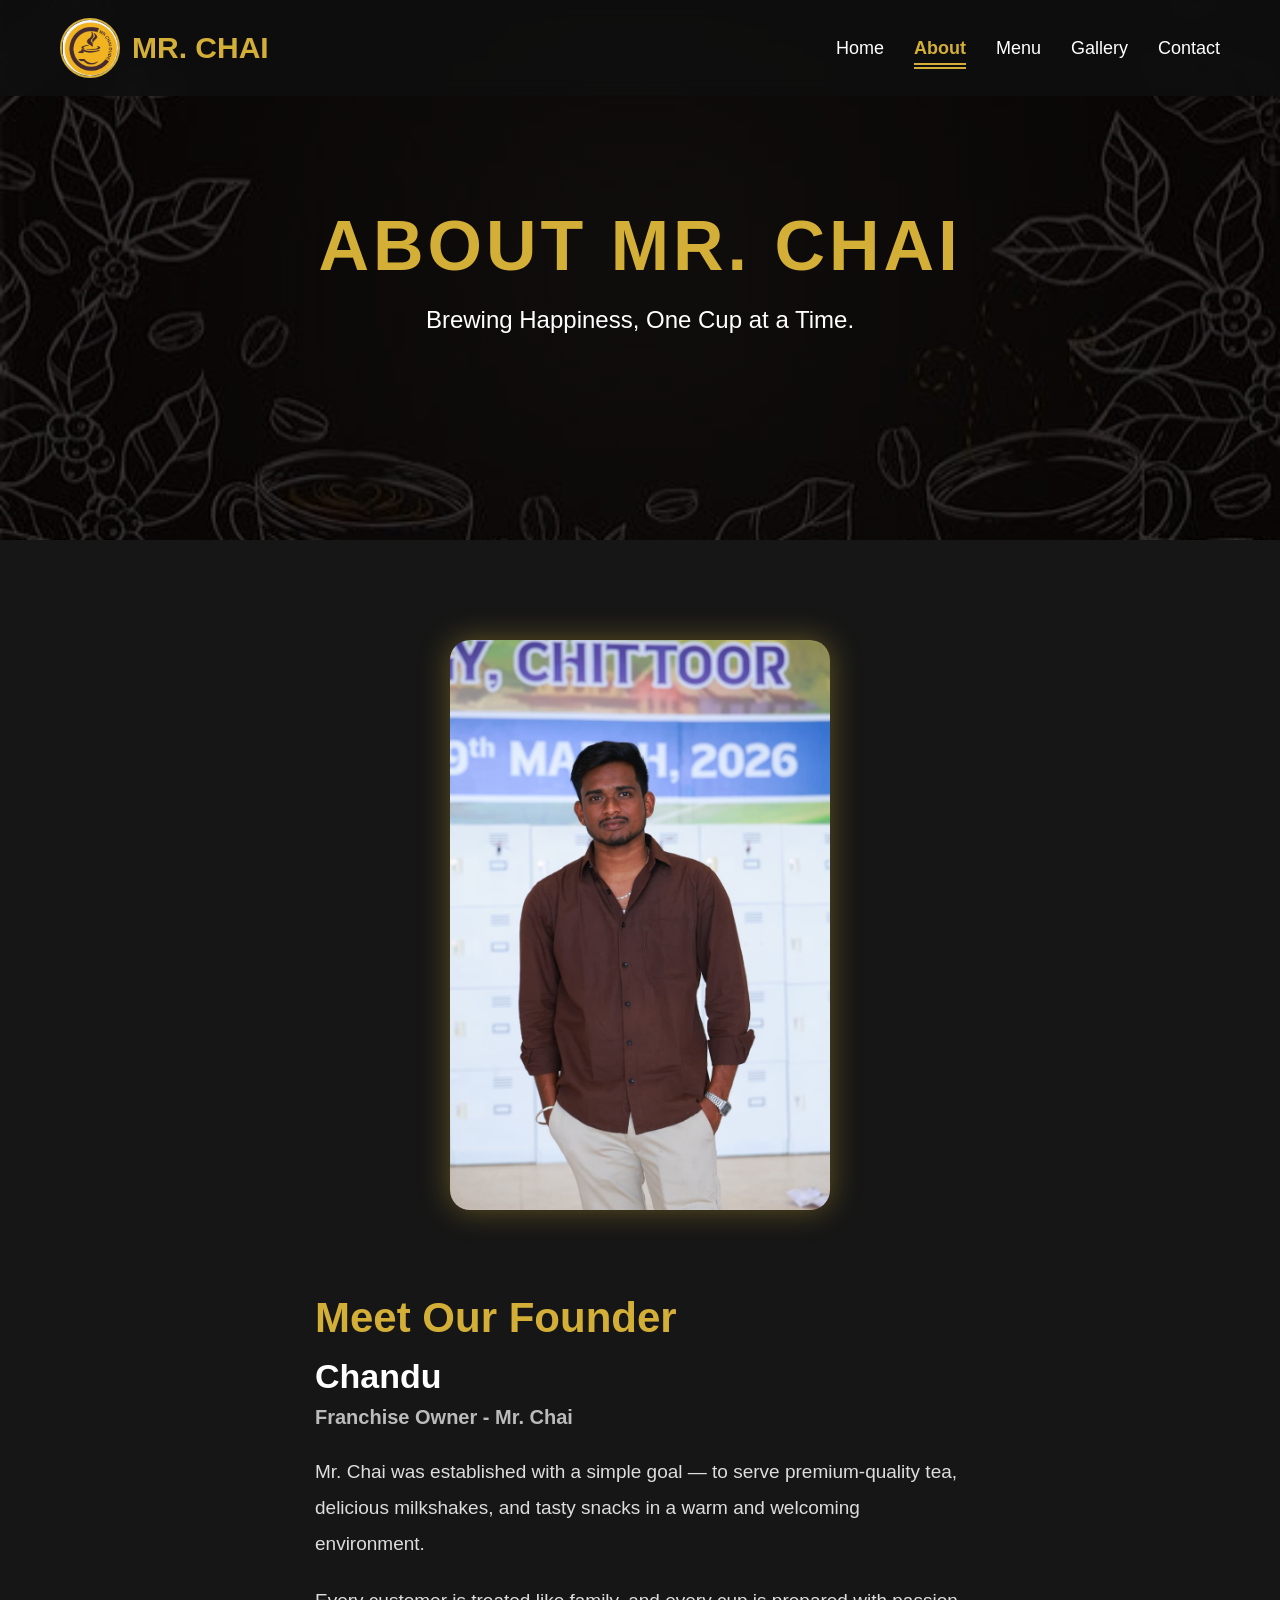
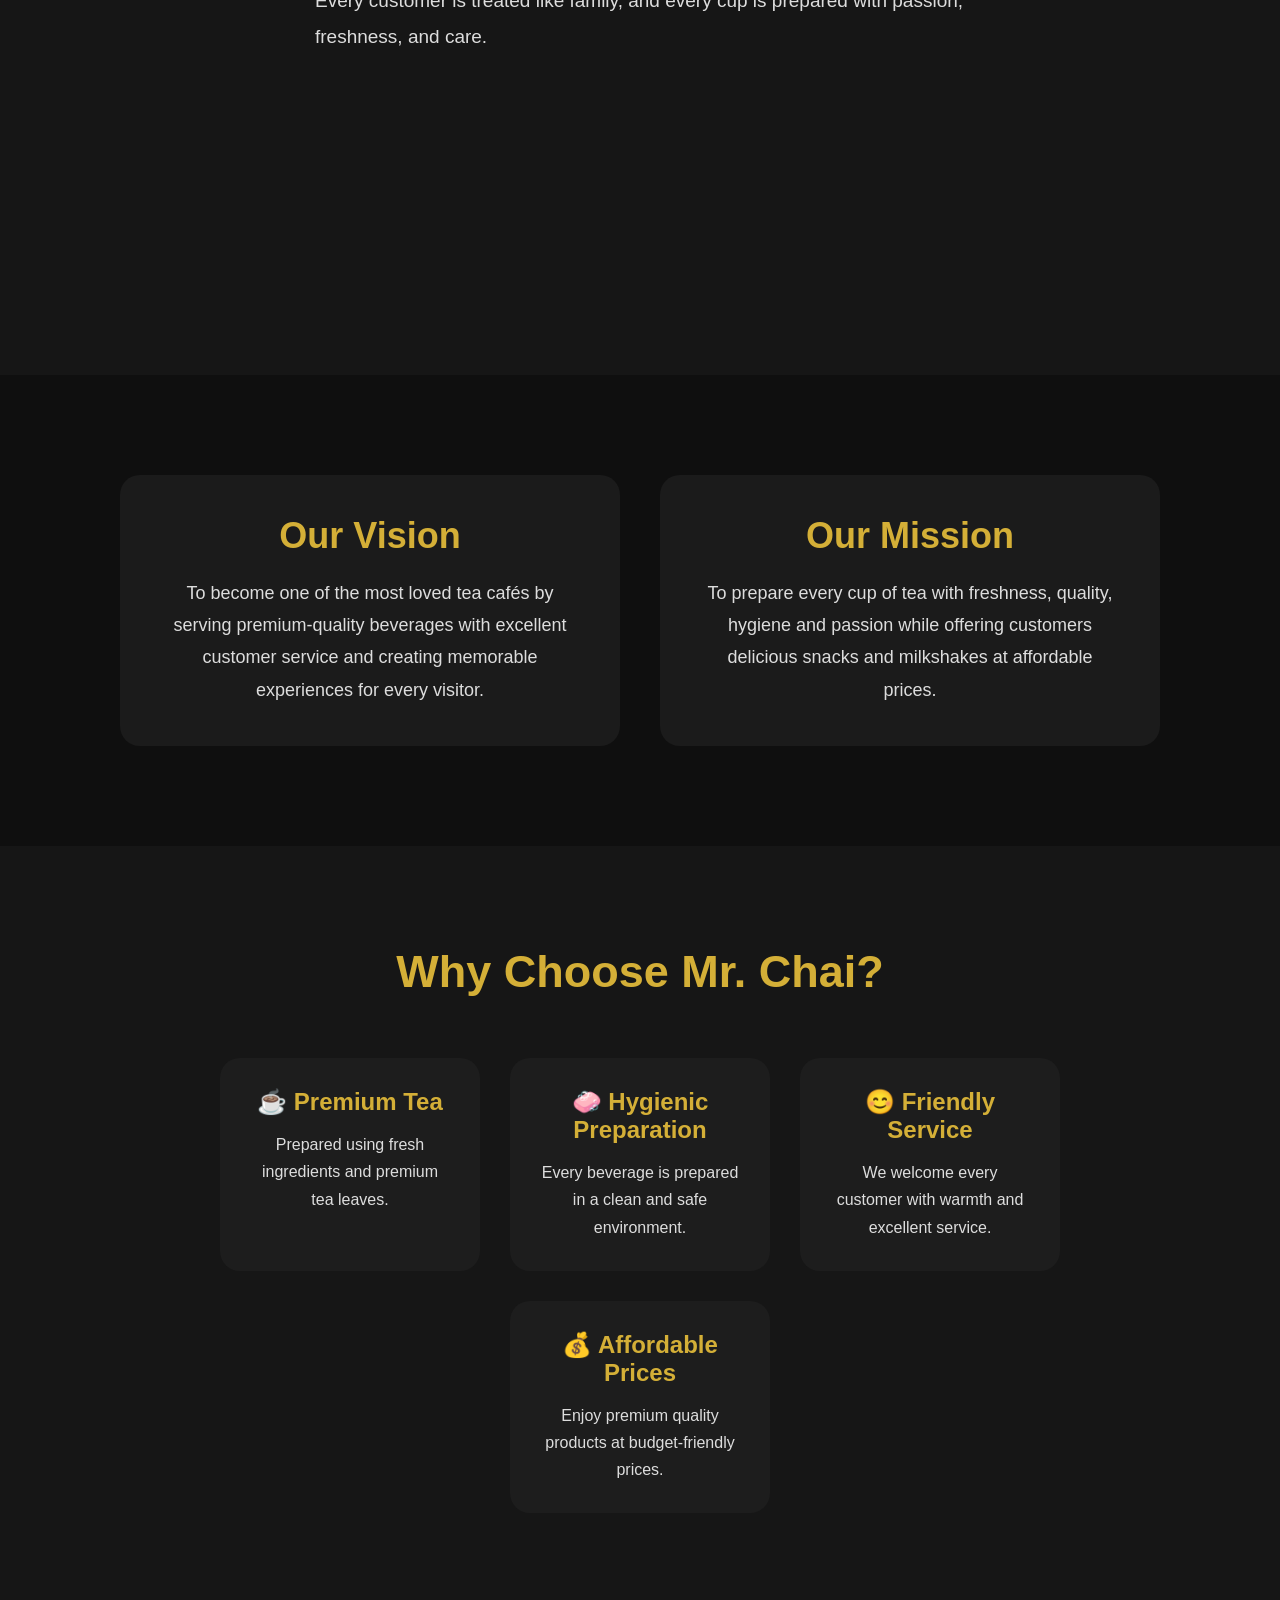
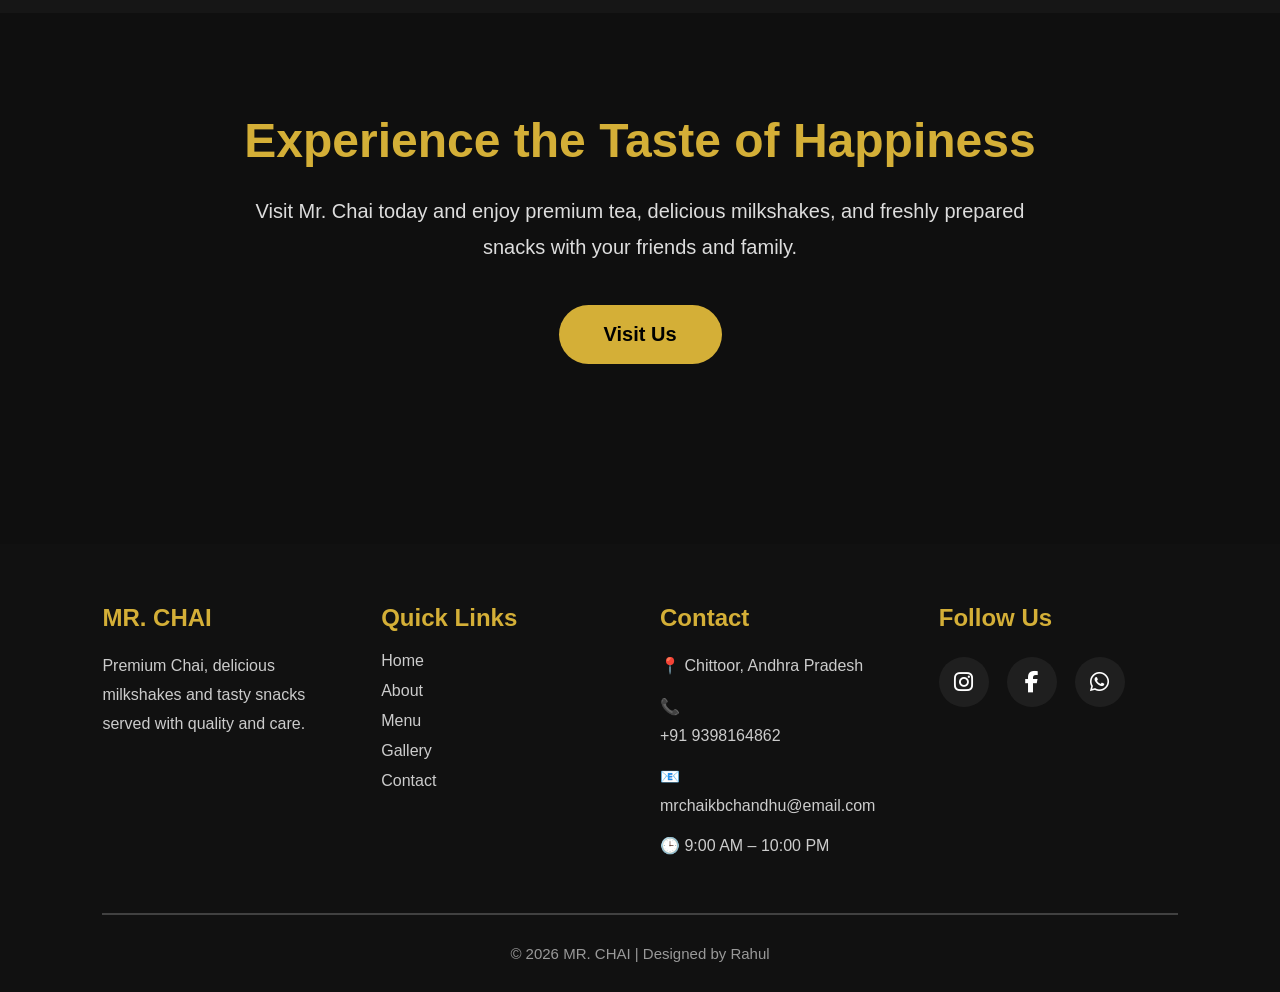
==== commit 5e323e35: "Updated website with latest changes" ====
--- a/about.html
+++ b/about.html
@@ -10,7 +10,14 @@
 
     <!-- ================= TITLE ================= -->
 
-    <title>About Us | Mr. Chai</title>
+    <title>About MR. CHAI | Our Story</title>
+
+<meta name="description"
+content="Learn about MR. CHAI, our passion for premium tea, quality snacks, and serving customers in Chittoor.">
+<meta name="theme-color" content="#D4AF37">
+<link rel="canonical"
+href="https://mrahul1825.github.io/mr-chai-kb/about.html">
+<meta property="og:image" content="images/logo.png">
 
     <!-- ================= CSS ================= -->
      <link rel="stylesheet" href="style.css">
@@ -29,7 +36,7 @@
 
             <div class="logo">
 
-                <img src="images/logo.png" alt="Mr. Chai">
+                <img src="images/logo.png" alt="Mr. Chai" loading="lazy">
 
                 <span>MR. CHAI</span>
 
@@ -75,7 +82,7 @@
 
         <div class="about-owner-image">
 
-            <img src="images/kb.jpeg" alt="Owner">
+            <img src="images/kb.jpeg" alt="Owner" loading="lazy">
 
         </div>
 
@@ -233,8 +240,8 @@
 
             <p>
                 📞
-                <a href="tel:+919398364862">
-                    +91 9398364862
+                <a href="tel:+919398164862">
+                    +91 9398164862  
                 </a>
             </p>
 
@@ -265,7 +272,7 @@
                     <i class="fab fa-facebook-f"></i>
                 </a>
 
-                <a href="https://wa.me/919398364862" target="_blank">
+                <a href="https://wa.me/919398164862" target="_blank">
                     <i class="fab fa-whatsapp"></i>
                 </a>
 
--- a/style.css
+++ b/style.css
@@ -2337,85 +2337,25 @@
 =========================================*/
 
 .contact-page{
-
     padding:120px 8% 80px;
-
-    background:#161616;
-
-    color:white;
-
-}
-
-.contact-page h1{
-
+    background:#0f0f0f;
+}
+
+.contact-heading{
     text-align:center;
-
-    font-size:50px;
-
+    margin-bottom:60px;
+}
+
+.contact-heading h1{
     color:#D4AF37;
-
-    margin-bottom:20px;
-
-}
-
-.contact-subtitle{
-
-    text-align:center;
-
-    color:#ccc;
-
-    margin-bottom:60px;
-
+    font-size:52px;
+    margin-bottom:15px;
+}
+
+.contact-heading p{
+    color:#cccccc;
     font-size:20px;
-
-}
-
-.contact-container{
-
-    display:grid;
-
-    grid-template-columns:1fr 1fr;
-
-    gap:60px;
-
-}
-
-.contact-info{
-
-    background:#1d1d1d;
-
-    padding:40px;
-
-    border-radius:20px;
-
-}
-
-.contact-info h2{
-
-    color:#D4AF37;
-
-    margin-bottom:25px;
-
-}
-
-.contact-info p{
-
-    margin:20px 0;
-
-    font-size:18px;
-
-    color:#ddd;
-
-}
-
-.contact-info i{
-
-    color:#D4AF37;
-
-    margin-right:10px;
-
-}
-
+}
 .contact-form{
 
     background:#1d1d1d;
@@ -2501,4 +2441,319 @@
 
     }
 
-}+}
+/*=========================================
+            GOOGLE MAP
+=========================================*/
+
+.map-section{
+
+    padding:80px 8%;
+
+    background:#161616;
+
+    text-align:center;
+
+}
+
+.map-section h2{
+
+    color:#D4AF37;
+
+    font-size:42px;
+
+    margin-bottom:35px;
+
+}
+
+.map-section iframe{
+
+    width:100%;
+
+    height:450px;
+
+    border:none;
+
+    border-radius:20px;
+
+    box-shadow:0 0 25px rgba(0,0,0,.4);
+
+}
+
+.direction-btn{
+
+    display:inline-block;
+
+    margin-top:35px;
+
+    padding:15px 40px;
+
+    background:#D4AF37;
+
+    color:black;
+
+    text-decoration:none;
+
+    border-radius:40px;
+
+    font-weight:bold;
+
+    transition:.3s;
+
+}
+
+.direction-btn:hover{
+
+    background:white;
+
+    transform:translateY(-5px);
+
+}
+/*=========================================
+            CONTACT PAGE
+=========================================*/
+
+.contact-page{
+    padding:120px 8% 80px;
+    background:#0f0f0f;
+}
+
+.contact-heading{
+    text-align:center;
+    margin-bottom:60px;
+}
+
+.contact-heading h1{
+    color:#D4AF37;
+    font-size:52px;
+    margin-bottom:15px;
+}
+
+.contact-heading p{
+    color:#cccccc;
+    font-size:20px;
+}
+
+/*=========================================
+        CONTACT TOP SECTION
+=========================================*/
+
+.contact-top{
+    display:grid;
+    grid-template-columns:380px 1fr;
+    gap:40px;
+    align-items:stretch;
+}
+
+@media(max-width:900px){
+    .contact-top{
+        grid-template-columns:1fr;
+    }
+}
+/*=========================================
+            CONTACT CARD
+=========================================*/
+
+.contact-card{
+
+    background:#1b1b1b;
+
+    padding:35px;
+
+    border-radius:20px;
+
+    box-shadow:0 0 25px rgba(0,0,0,.35);
+
+    transition:.35s ease;
+
+}
+
+.contact-card:hover{
+
+    transform:translateY(-8px);
+
+    box-shadow:0 0 30px rgba(212,175,55,.35);
+
+}
+
+.contact-card h2{
+
+    color:#D4AF37;
+
+    margin-bottom:25px;
+
+    font-size:30px;
+
+}
+
+.contact-card p{
+
+    color:#dddddd;
+
+    margin-bottom:18px;
+
+    line-height:1.8;
+
+    font-size:17px;
+
+}
+
+.contact-card a{
+
+    color:#dddddd;
+
+    text-decoration:none;
+
+}
+
+.contact-card a:hover{
+
+    color:#D4AF37;
+
+}
+
+.status{
+
+    color:#32CD32;
+
+    font-weight:bold;
+
+    margin-top:20px;
+
+}
+/*=========================================
+            GOOGLE MAP
+=========================================*/
+
+.map-card{
+
+    border-radius:20px;
+
+    overflow:hidden;
+
+    box-shadow:0 0 25px rgba(0,0,0,.35);
+
+    transition:.35s ease;
+
+}
+
+.map-card:hover{
+
+    transform:translateY(-8px);
+
+    box-shadow:0 0 30px rgba(212,175,55,.35);
+
+}
+
+.map-card iframe{
+
+    width:100%;
+
+    height:100%;
+
+    min-height:450px;
+
+    border:none;
+
+}
+/*=========================================
+            CONTACT FORM
+=========================================*/
+
+.contact-form-section{
+
+    margin-top:80px;
+
+    background:#161616;
+
+    padding:50px;
+
+    border-radius:20px;
+
+    box-shadow:0 0 25px rgba(0,0,0,.35);
+
+}
+
+.contact-form-section h2{
+
+    text-align:center;
+
+    color:#D4AF37;
+
+    margin-bottom:35px;
+
+    font-size:38px;
+
+}
+
+.contact-form-section form{
+
+    max-width:800px;
+
+    margin:auto;
+
+}
+
+.contact-form-section input,
+.contact-form-section textarea{
+
+    width:100%;
+
+    padding:18px;
+
+    margin-bottom:20px;
+
+    border:none;
+
+    border-radius:12px;
+
+    background:#242424;
+
+    color:white;
+
+    font-size:16px;
+
+    transition:.3s;
+
+}
+
+.contact-form-section input:focus,
+.contact-form-section textarea:focus{
+
+    outline:none;
+
+    border:2px solid #D4AF37;
+
+}
+
+.contact-form-section button{
+
+    width:100%;
+
+    padding:18px;
+
+    background:#D4AF37;
+
+    color:black;
+
+    border:none;
+
+    border-radius:40px;
+
+    font-size:18px;
+
+    font-weight:bold;
+
+    cursor:pointer;
+
+    transition:.3s;
+
+}
+
+.contact-form-section button:hover{
+
+    background:white;
+
+    transform:translateY(-4px);
+
+}
